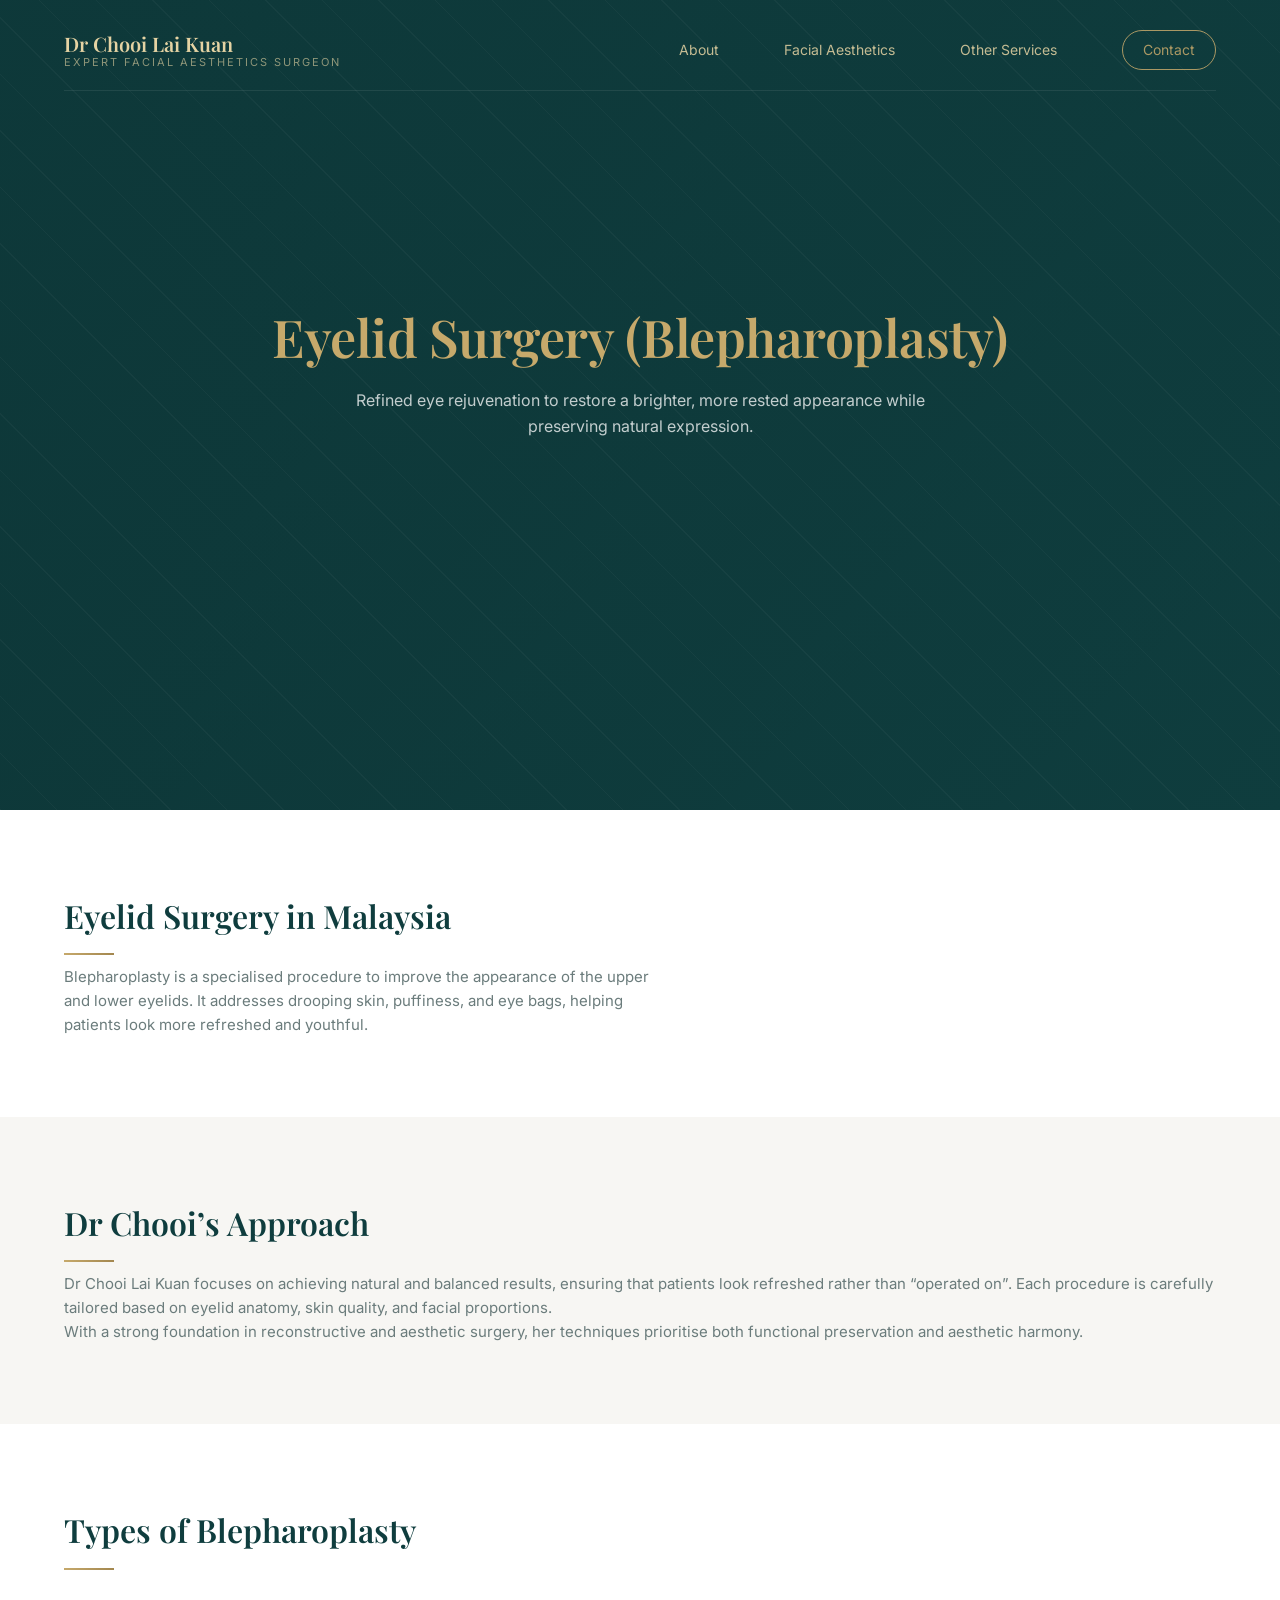
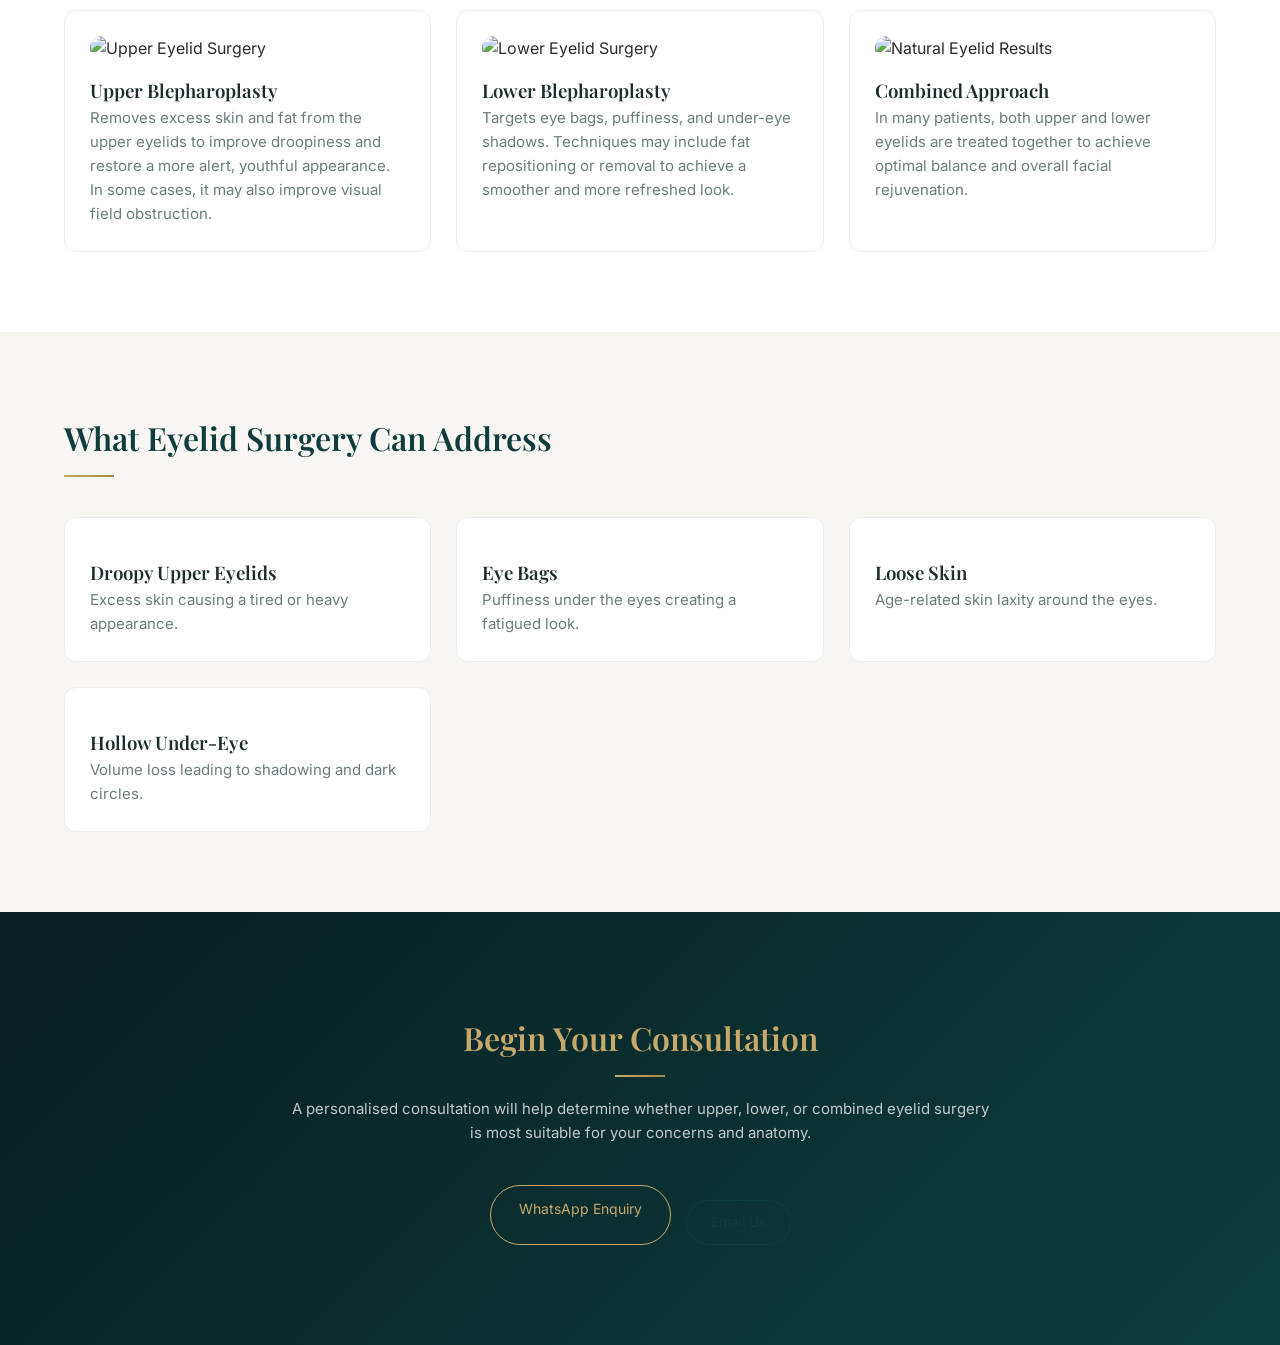
==== eyelid.html @ 4acb98ac "Create eyelid.html" ====
<!DOCTYPE html>
<html lang="en">
<head>
  <meta charset="UTF-8">
  <meta name="viewport" content="width=device-width, initial-scale=1.0">

  <!-- SEO TITLE -->
  <title>Eyelid Surgery (Blepharoplasty) in Malaysia | Dr Chooi Lai Kuan</title>

  <!-- SEO META DESCRIPTION -->
  <meta name="description" content="Upper and lower eyelid surgery (blepharoplasty) by Dr Chooi Lai Kuan. Natural eye rejuvenation to treat droopy eyelids, eye bags, and tired appearance.">

  <!-- GOOGLE FONTS -->
  <link href="https://fonts.googleapis.com/css2?family=Playfair+Display:wght@600;700&family=Inter:wght@300;400;500;600&display=swap" rel="stylesheet">

  <!-- CSS -->
  <link rel="stylesheet" href="style.css">
</head>

<body>

<!-- NAVBAR -->
<header class="navbar">
  <div class="container nav-inner">

    <div class="logo">
      <span class="brand-name">Dr Chooi Lai Kuan</span>
      <span class="brand-title">Expert Facial Aesthetics Surgeon</span>
    </div>

    <nav class="nav-links">
      <a href="index.html#about">About</a>
      <a href="index.html#facial">Facial Aesthetics</a>
      <a href="index.html#services">Other Services</a>
      <a href="index.html#contact" class="nav-btn">Contact</a>
    </nav>

  </div>
</header>

<!-- HERO -->
<section class="hero">
  <div class="container hero-content">
    <h1>Eyelid Surgery (Blepharoplasty)</h1>
    <p>
      Refined eye rejuvenation to restore a brighter, more rested appearance 
      while preserving natural expression.
    </p>
  </div>
</section>

<!-- INTRO -->
<section class="section section-light">
  <div class="container">

    <h2>Eyelid Surgery in Malaysia</h2>
    <p class="section-subtitle">
      Blepharoplasty is a specialised procedure to improve the appearance of the upper and lower eyelids. 
      It addresses drooping skin, puffiness, and eye bags, helping patients look more refreshed and youthful.
    </p>

  </div>
</section>

<!-- APPROACH -->
<section class="section section-soft">
  <div class="container">

    <h2>Dr Chooi’s Approach</h2>

    <p>
      Dr Chooi Lai Kuan focuses on achieving natural and balanced results, ensuring that 
      patients look refreshed rather than “operated on”. Each procedure is carefully tailored 
      based on eyelid anatomy, skin quality, and facial proportions.
    </p>

    <p>
      With a strong foundation in reconstructive and aesthetic surgery, her techniques prioritise 
      both functional preservation and aesthetic harmony.
    </p>

  </div>
</section>

<!-- TYPES -->
<section class="section section-light">
  <div class="container">

    <h2>Types of Blepharoplasty</h2>

    <div class="services">

      <!-- UPPER -->
      <div class="service-card">
        <img src="upper-eyelid.jpg" alt="Upper Eyelid Surgery">

        <h3>Upper Blepharoplasty</h3>
        <p>
          Removes excess skin and fat from the upper eyelids to improve droopiness 
          and restore a more alert, youthful appearance. In some cases, it may also 
          improve visual field obstruction.
        </p>
      </div>

      <!-- LOWER -->
      <div class="service-card">
        <img src="lower-eyelid.jpg" alt="Lower Eyelid Surgery">

        <h3>Lower Blepharoplasty</h3>
        <p>
          Targets eye bags, puffiness, and under-eye shadows. Techniques may include 
          fat repositioning or removal to achieve a smoother and more refreshed look.
        </p>
      </div>

      <!-- COMBINED -->
      <div class="service-card">
        <img src="eyelid-natural.jpg" alt="Natural Eyelid Results">

        <h3>Combined Approach</h3>
        <p>
          In many patients, both upper and lower eyelids are treated together to achieve 
          optimal balance and overall facial rejuvenation.
        </p>
      </div>

    </div>

  </div>
</section>

<!-- CONDITIONS -->
<section class="section section-soft">
  <div class="container">

    <h2>What Eyelid Surgery Can Address</h2>

    <div class="services">

      <div class="service-card">
        <h3>Droopy Upper Eyelids</h3>
        <p>Excess skin causing a tired or heavy appearance.</p>
      </div>

      <div class="service-card">
        <h3>Eye Bags</h3>
        <p>Puffiness under the eyes creating a fatigued look.</p>
      </div>

      <div class="service-card">
        <h3>Loose Skin</h3>
        <p>Age-related skin laxity around the eyes.</p>
      </div>

      <div class="service-card">
        <h3>Hollow Under-Eye</h3>
        <p>Volume loss leading to shadowing and dark circles.</p>
      </div>

    </div>

  </div>
</section>

<!-- CTA -->
<section class="cta-section">
  <div class="container cta-content">

    <h2>Begin Your Consultation</h2>

    <p>
      A personalised consultation will help determine whether upper, lower, 
      or combined eyelid surgery is most suitable for your concerns and anatomy.
    </p>

    <div class="cta-buttons">
      <a href="https://wa.me/60182432682?text=Hello%20Dr%20Chooi,%20I%20would%20like%20to%20enquire%20about%20eyelid%20surgery." class="btn">
        WhatsApp Enquiry
      </a>
      <a href="mailto:clinic@email.com" class="btn-outline">Email Us</a>
    </div>

  </div>
</section>

</body>
</html>
---- style.css ----
/* =========================
   GLOBAL RESET
========================= */
* {
  margin: 0;
  padding: 0;
  box-sizing: border-box;
}

body {
  font-family: 'Inter', sans-serif;
  color: #2b2b2b;
  background-color: #faf9f7;
  line-height: 1.6;
}

/* =========================
   COLOR SYSTEM
========================= */
:root {
  --primary: #0f3d3e;   /* dark teal */
  --accent: #c6a96b;    /* soft gold */
  --accent-dark: #a3874f;
  --secondary: #f7f6f3; /* warm light background */
  --text-dark: #1c2b2b;
  --text-light: #6b7c7c;
  --white: #ffffff;
}

/* =========================
   TYPOGRAPHY
========================= */
h1, h2, h3 {
  font-family: 'Playfair Display', serif;
  font-weight: 600;
  color: var(--text-dark);
}

h1 {
  font-size: 42px;
  letter-spacing: -0.5px;
}

h2 {
  font-family: 'Playfair Display', serif;
  font-size: 32px;
  font-weight: 600;
  color: var(--primary);
  margin-bottom: 10px;
  position: relative;
}

h2::after {
  content: "";
  width: 50px;
  height: 2px;
  background: linear-gradient(90deg, #c6a96b, #a3874f);
  display: block;
  margin-top: 12px;
}

p {
  font-size: 15px;
  color: var(--text-light);
}

/* =========================
   CONTAINER
========================= */
.container {
  width: 90%;
  max-width: 1200px;
  margin: auto;
}

/* =========================
   LOGO BRANDING
========================= */
.logo {
  display: flex;
  flex-direction: column;
  line-height: 1.2;
}

.brand-name {
  font-family: 'Playfair Display', serif;
  font-size: 20px;
  font-weight: 600;
}

.brand-title {
  font-size: 11px;
  letter-spacing: 2px;
  color: var(--text-light);
  text-transform: uppercase;
}



/* =========================
   NAVBAR (CLEAN VERSION)
========================= */
.navbar {
  position: absolute;
  top: 0;
  width: 100%;
  z-index: 10;
  padding: 10px 0;
}
/* NAV INNER */
.nav-inner {
  display: flex;
  align-items: center;
  justify-content: space-between;
  padding: 20px 0;
  border-bottom: 1px solid rgba(255,255,255,0.08);
}

/* LOGO */
.brand-name {
  color: #e5d3a3;
}

.brand-title {
  color: rgba(229,211,163,0.6);
}

/* PUSH NAV TO RIGHT */
.nav-links {
  margin-left: auto;
  display: flex;
  align-items: center;
  gap: 30px;
}
/* SPACING */
.nav-links a {
  margin-left: 35px;
  text-decoration: none;
  font-size: 14px;
  color: #e5d3a3;
  position: relative;
  transition: 0.3s;
     opacity: 0.85;
}

.nav-btn {
  padding: 8px 20px;
  border: 1px solid #c6a96b;
  border-radius: 25px;
  color: #c6a96b !important;
}


.nav-btn:hover {
  background: #c6a96b;
  color: #0f3d3e !important;
}

/* HOVER LINE */
.nav-links a::after {
  content: "";
  position: absolute;
  width: 0;
  height: 1px;
  background: #c6a96b;
  bottom: -5px;
  left: 0;
  transition: 0.3s;
}

.nav-links a:hover::after {
  width: 100%;
}
   .nav-links a:hover {
  color: #c6a96b;
  opacity: 1;
}

/* =========================
   HERO SECTION
========================= */

.hero {
  position: relative;
  height: 90vh;
  background: linear-gradient(
    135deg,
    #071f20,
    #0f3d3e
  );
  display: flex;
  align-items: center;
  justify-content: center; /* ADD THIS */
  text-align: center;      /* ADD THIS */
}

.hero::before {
  content: "";
  position: absolute;
  width: 100%;
  height: 100%;
  background: linear-gradient(
    rgba(15, 61, 62, 0.85),
    rgba(15, 61, 62, 0.75)
  );
  top: 0;
  left: 0;
  z-index: 1;
}

.hero::after {
  content: "";
  position: absolute;
  width: 100%;
  height: 100%;
  background: repeating-linear-gradient(
    45deg,
    rgba(255,255,255,0.03),
    rgba(255,255,255,0.03) 1px,
    transparent 1px,
    transparent 40px
  );
  top: 0;
  left: 0;
  z-index: 2;
}

.hero-content {
  position: relative;
  z-index: 3;
  max-width: 800px;
  margin: 0 auto;
  transform: translateY(-20px);
}

.hero h1 {
  color: #c6a96b;
  font-size: 52px;
  line-height: 1.2;
  margin-bottom: 20px;
}

.hero p {
  color: rgba(255,255,255,0.75);
  font-size: 16px;
  max-width: 600px;
  margin: 0 auto 25px;
}

@keyframes fadeUp {
  from {
    opacity: 0;
    transform: translateY(20px);
  }
  to {
    opacity: 1;
    transform: translateY(0);
  }
}

/* =========================
   BUTTONS
========================= */
.btn {
  display: inline-block;
  padding: 12px 28px;
  border: 1px solid #c6a96b;
  color: #c6a96b;
  text-decoration: none;
  border-radius: 30px;
  font-size: 14px;
  transition: 0.3s ease;
  margin-top: 10px;
}
.btn:hover {
  background: #c6a96b;
  color: #0f3d3e;
}
.btn-outline {
  display: inline-block;
  margin-top: 25px;
  padding: 10px 24px;
  border: 1px solid var(--primary);
  color: var(--primary);
  text-decoration: none;
  border-radius: 25px;
  font-size: 14px;
  transition: 0.3s;
}

.btn-outline:hover {
  background: var(--primary);
  color: white;
}

/* =========================
   SECTION
========================= */
.section {
  padding: 80px 0;
}

.section-light {
  background: var(--white);
}

.section-soft {
  background: var(--secondary);
}

.section-subtitle {
  max-width: 600px;
  margin-top: 10px;
  color: var(--text-light);
}

.doctor-section {
  display: grid;
  grid-template-columns: 1fr 1fr;
  gap: 50px;
  align-items: center;
}

/* IMAGE */
.doctor-image img {
  width: 100%;
  border-radius: 12px;
}

/* TEXT */
.doctor-content h2 {
  margin-bottom: 20px;
}

.doctor-intro {
  font-weight: 500;
  color: var(--text-dark);
  margin-bottom: 15px;
}

/* =========================
   SERVICES
========================= */
.services {
  display: grid;
  grid-template-columns: repeat(3, 1fr);
  gap: 25px;
  margin-top: 40px;
}

.service-card {
  background: white;
  padding: 25px;
  border-radius: 12px;
  transition: all 0.3s ease;
  border: 1px solid #eee;
  cursor: pointer;
  overflow: hidden;
  text-align: left;
}

.service-card h3 {
  margin-top: 15px;
}

.service-card:hover {
  transform: translateY(-5px);
     box-shadow: 0 10px 30px rgba(0,0,0,0.05);
}

.service-card img {
  width: 100%;
  height: 200px;
  object-fit: cover;
  border-radius: 12px;
}

.img-eyelid {
  object-position: center 35%;
  height: 180px;
}

.img-fat {
  object-position: center;
}

#services {
  text-align: center;
  padding: 100px 0;
}

#services .section-subtitle {
  max-width: 700px;
  margin: 15px auto;
}

.service-btn {
  display: inline-block;
  margin-top: 15px;
  font-size: 13px;
  letter-spacing: 0.5px;
  color: #c6a96b;
  text-decoration: none;
  border-bottom: 1px solid #c6a96b;
  padding-bottom: 3px;
  transition: 0.3s;
}

.service-btn:hover {
  opacity: 0.7;
}

#services .btn-outline {
  display: inline-block;
  margin-top: 25px;
}
#services .container {
  text-align: center;
}

#services h2::after {
  margin-left: auto;
  margin-right: auto;
}

#services p {
  max-width: 700px;
  margin-left: auto;
  margin-right: auto;
}

.service-link {
  text-decoration: none;
  color: inherit;
  display: block;
}

/* HOVER EFFECT (premium feel) */
.service-link:hover .service-card {
  transform: translateY(-6px);
  box-shadow: 0 15px 35px rgba(0,0,0,0.08);
}

/* =========================
   IMAGE CARD (Before/After)
========================= */
.image-card img {
  width: 100%;
  border-radius: 12px;
}

/* =========================
   TESTIMONIALS
========================= */
.testimonial {
  background: white;
  padding: 25px;
  border-radius: 12px;
  font-style: italic;
}

.cta-section {
  background: linear-gradient(135deg, #071f20, #0f3d3e);
  padding: 100px 0;
  text-align: center;
  color: white;
}

.cta-content {
  max-width: 700px;
  margin: auto;
}

.cta-section h2 {
  color: #c6a96b;
}

.cta-section h2::after {
  margin-left: auto;
  margin-right: auto;
}

.cta-section p {
  color: rgba(255,255,255,0.75);
  margin: 20px 0 30px;
}

/* BUTTON GROUP */
.cta-buttons {
  display: flex;
  justify-content: center;
  gap: 15px;
  flex-wrap: wrap;
}

@media (max-width: 768px) {

  /* HERO TEXT */
  .hero h1 {
    font-size: 32px;
  }

  .hero p {
    font-size: 14px;
  }

  /* NAVBAR */
  .nav-inner {
    flex-direction: column;
    gap: 10px;
  }

  .nav-links {
    flex-wrap: wrap;
    justify-content: center;
    gap: 15px;
  }

  .nav-links a {
    margin-left: 0;
  }

  /* SERVICES → STACK */
  .services {
    grid-template-columns: 1fr;
  }

  /* ABOUT SECTION → STACK */
  .doctor-section {
    grid-template-columns: 1fr;
    gap: 30px;
  }

  /* IMAGE SIZE */
  .service-card img {
    height: 180px;
  }

  /* SECTION SPACING */
  .section {
    padding: 60px 0;
  }

}

@media (max-width: 480px) {

  .hero h1 {
    font-size: 26px;
  }

  .hero-content {
    padding: 0 10px;
  }

  h2 {
    font-size: 24px;
  }

  .btn, .btn-outline {
    font-size: 13px;
    padding: 10px 20px;
  }

}

/* =========================
   FOOTER
========================= */
.footer {
  padding: 40px 0;
  text-align: center;
  font-size: 13px;
  background: #f4f2ef;
}
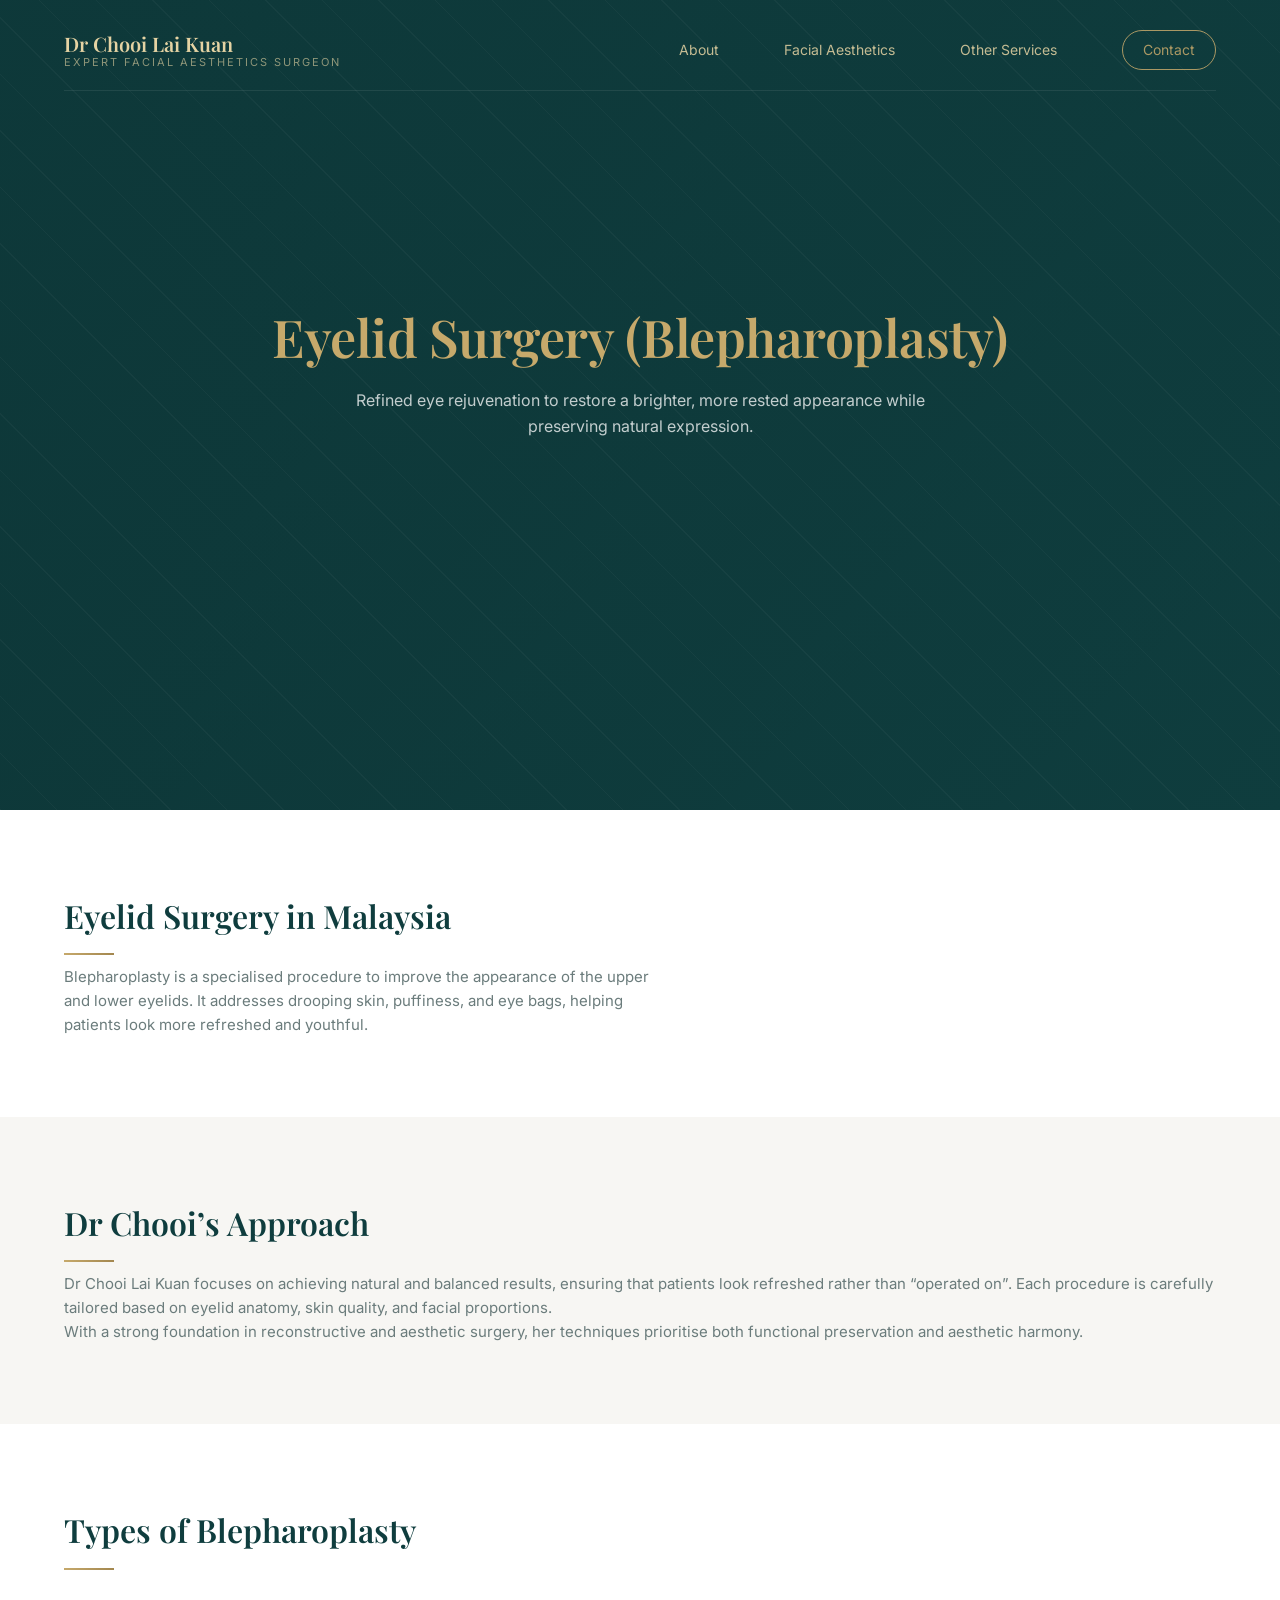
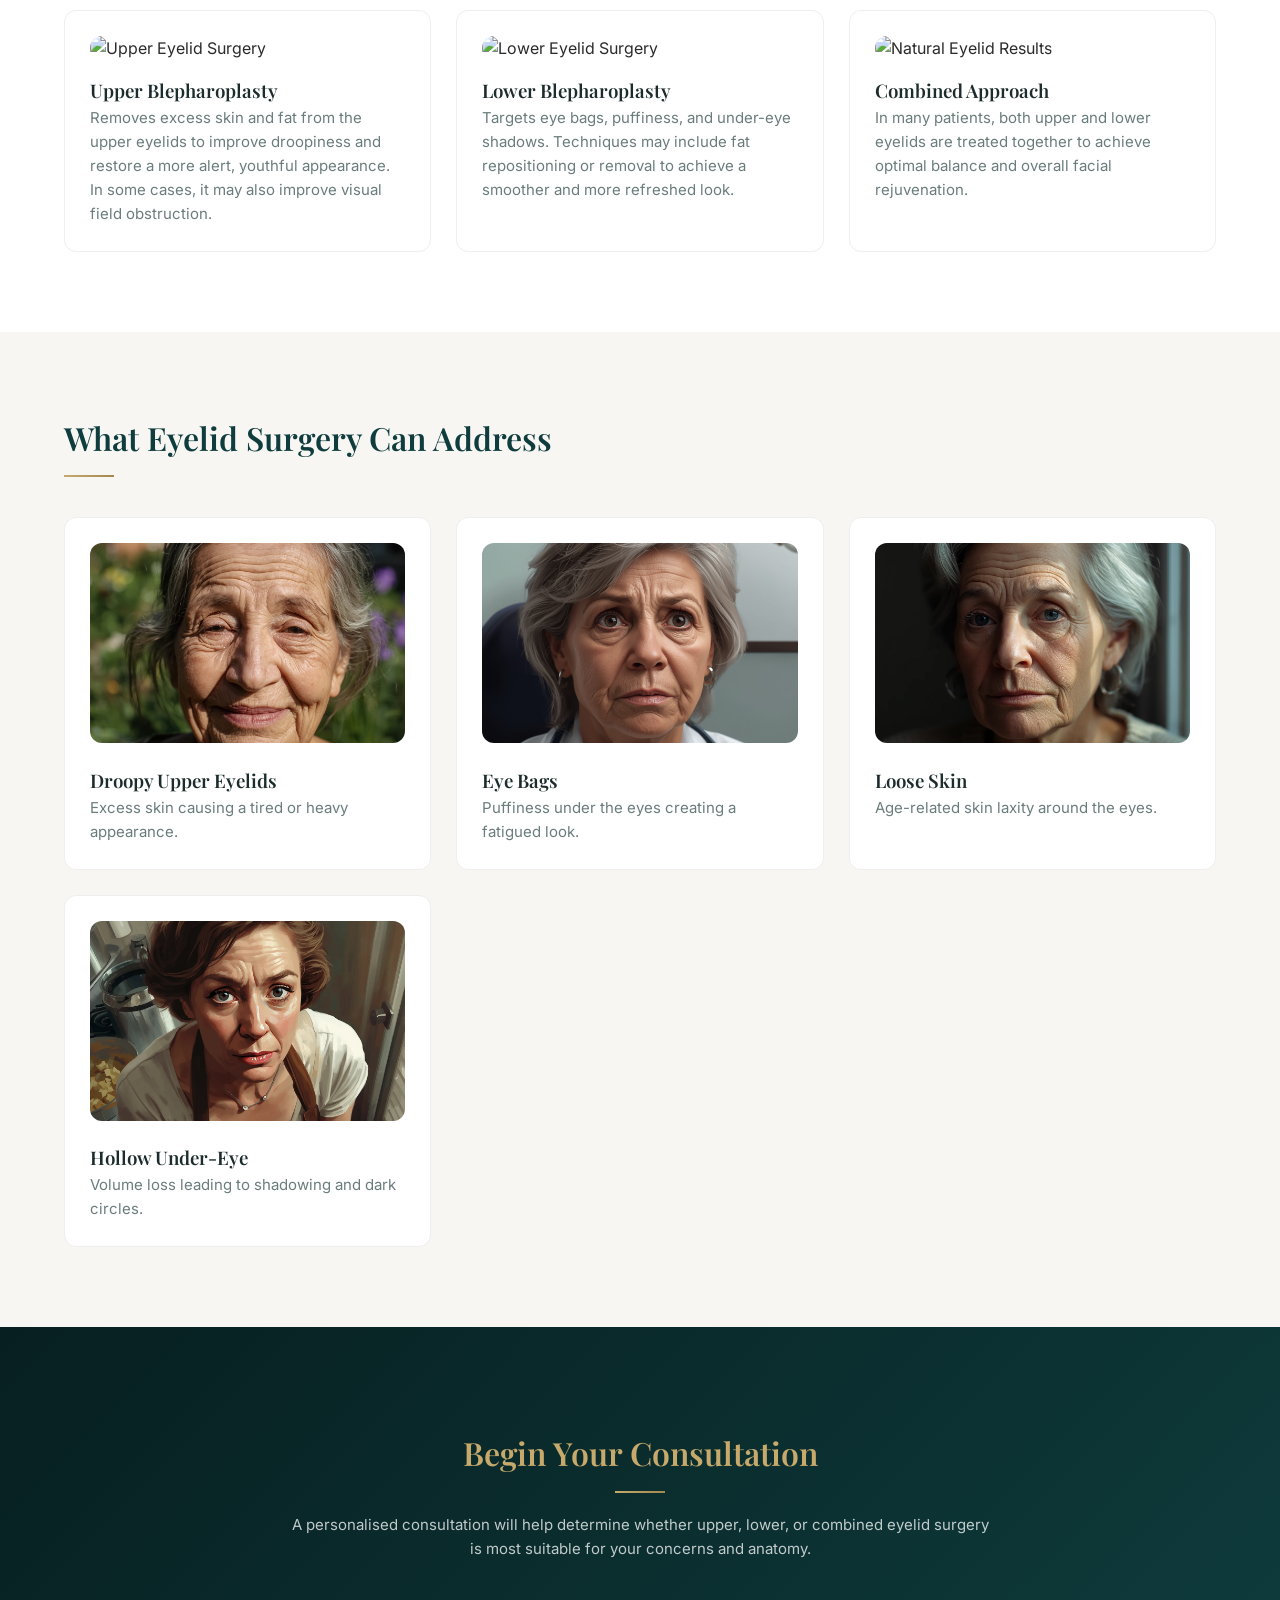
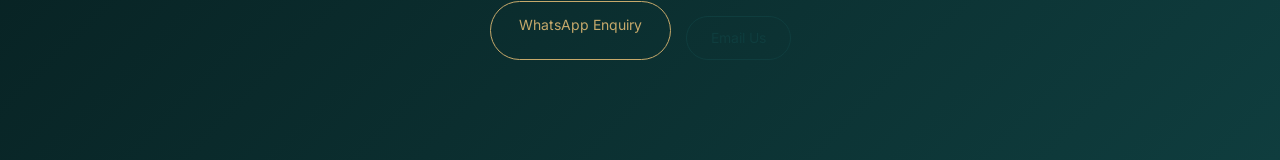
==== commit a7099053: "Update eyelid.html" ====
--- a/eyelid.html
+++ b/eyelid.html
@@ -138,21 +138,25 @@
     <div class="services">
 
       <div class="service-card">
+          <img src="AZ1xCWfxa4hqV-D4bDQRyA-AZ1xCWfxnLPheUhnMnPfog.webp" alt="Droopy Eyelid">
         <h3>Droopy Upper Eyelids</h3>
         <p>Excess skin causing a tired or heavy appearance.</p>
       </div>
 
       <div class="service-card">
+      <img src="AZ1xFWWSp-iKYBvPnaPo0w-AZ1xFWWS557s3GBsCS7CEg 2.webp" alt="Eye Bags">
         <h3>Eye Bags</h3>
         <p>Puffiness under the eyes creating a fatigued look.</p>
       </div>
 
       <div class="service-card">
+      <img src="AZ1xE4YGHZqJHm6U-9ZIDg-AZ1xE4YGurlz-PlqyJOj1A.webp" alt="Loose Skin">
         <h3>Loose Skin</h3>
         <p>Age-related skin laxity around the eyes.</p>
       </div>
 
       <div class="service-card">
+              <img src="AZ1xEHddI01NtdPalXqMEw-AZ1xEHddx0g0DCCXr_Lf5A.webp" alt="Hollow Under-Eye">
         <h3>Hollow Under-Eye</h3>
         <p>Volume loss leading to shadowing and dark circles.</p>
       </div>
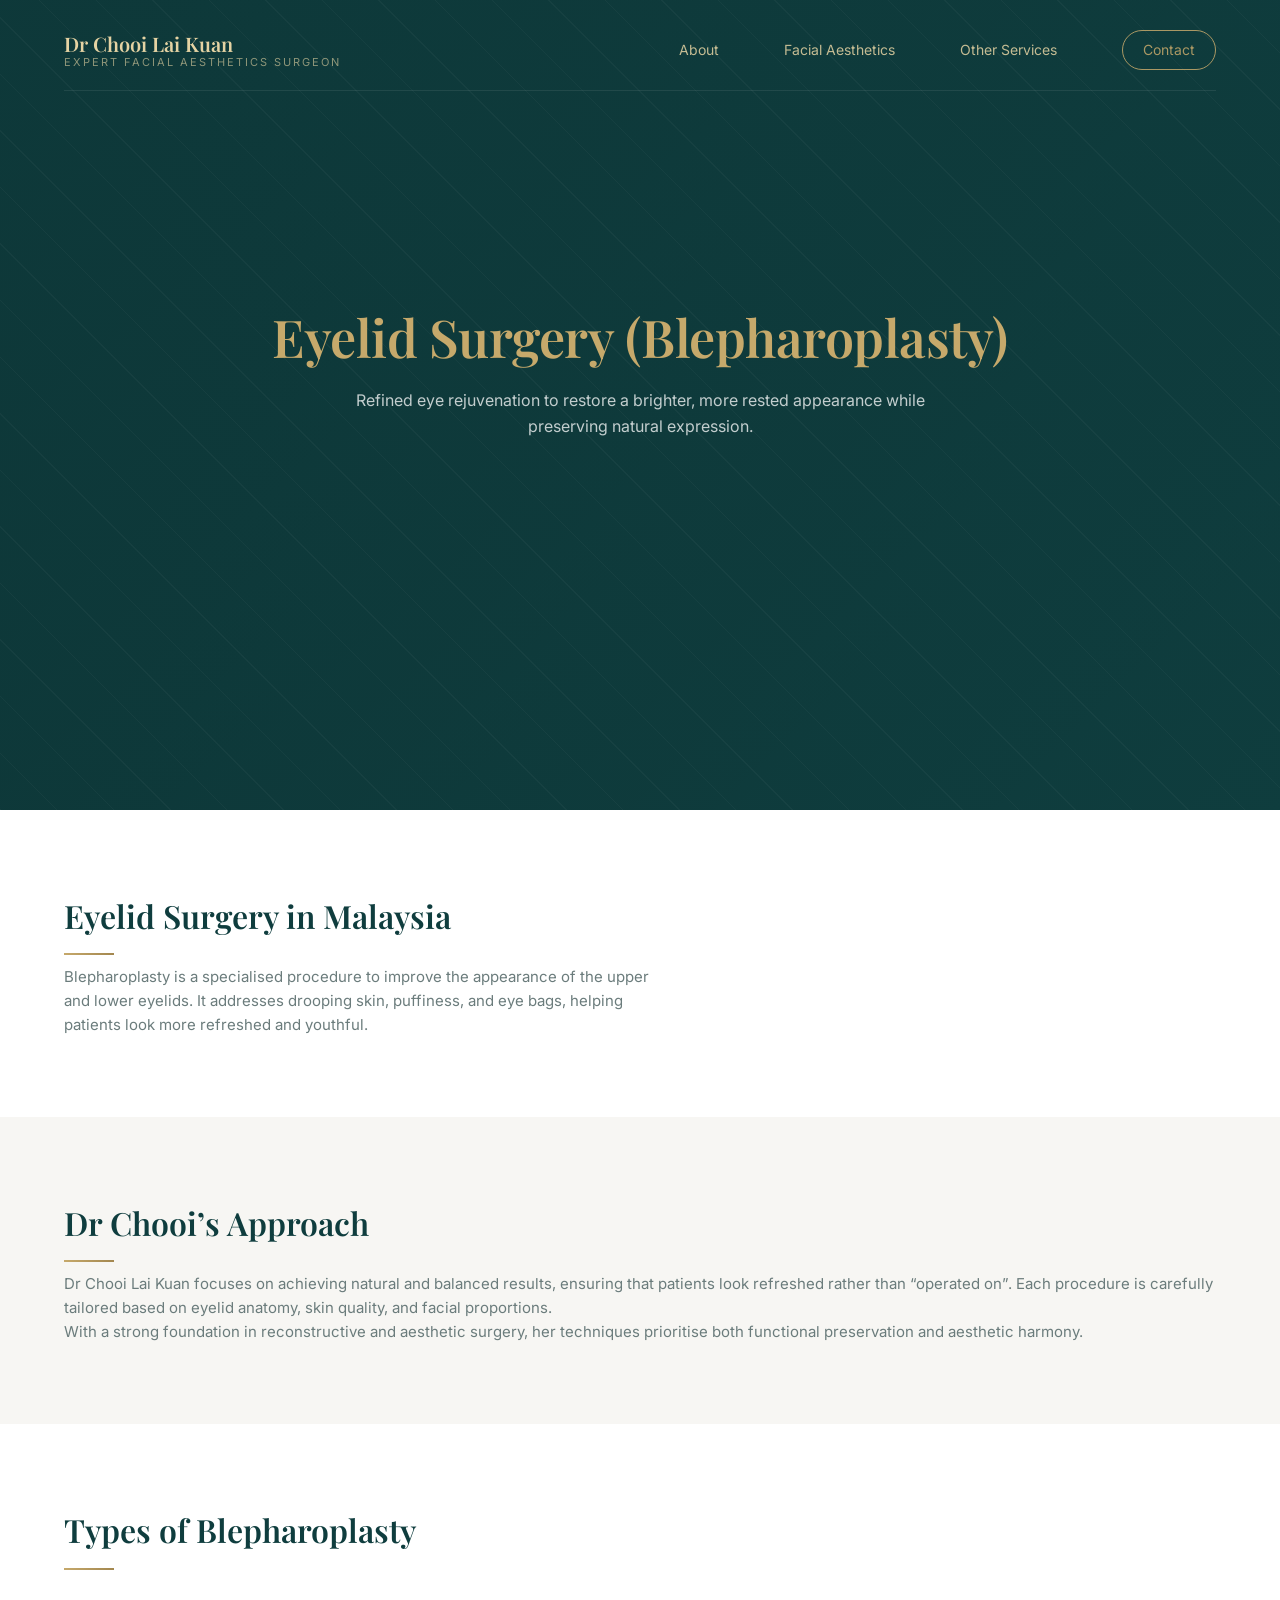
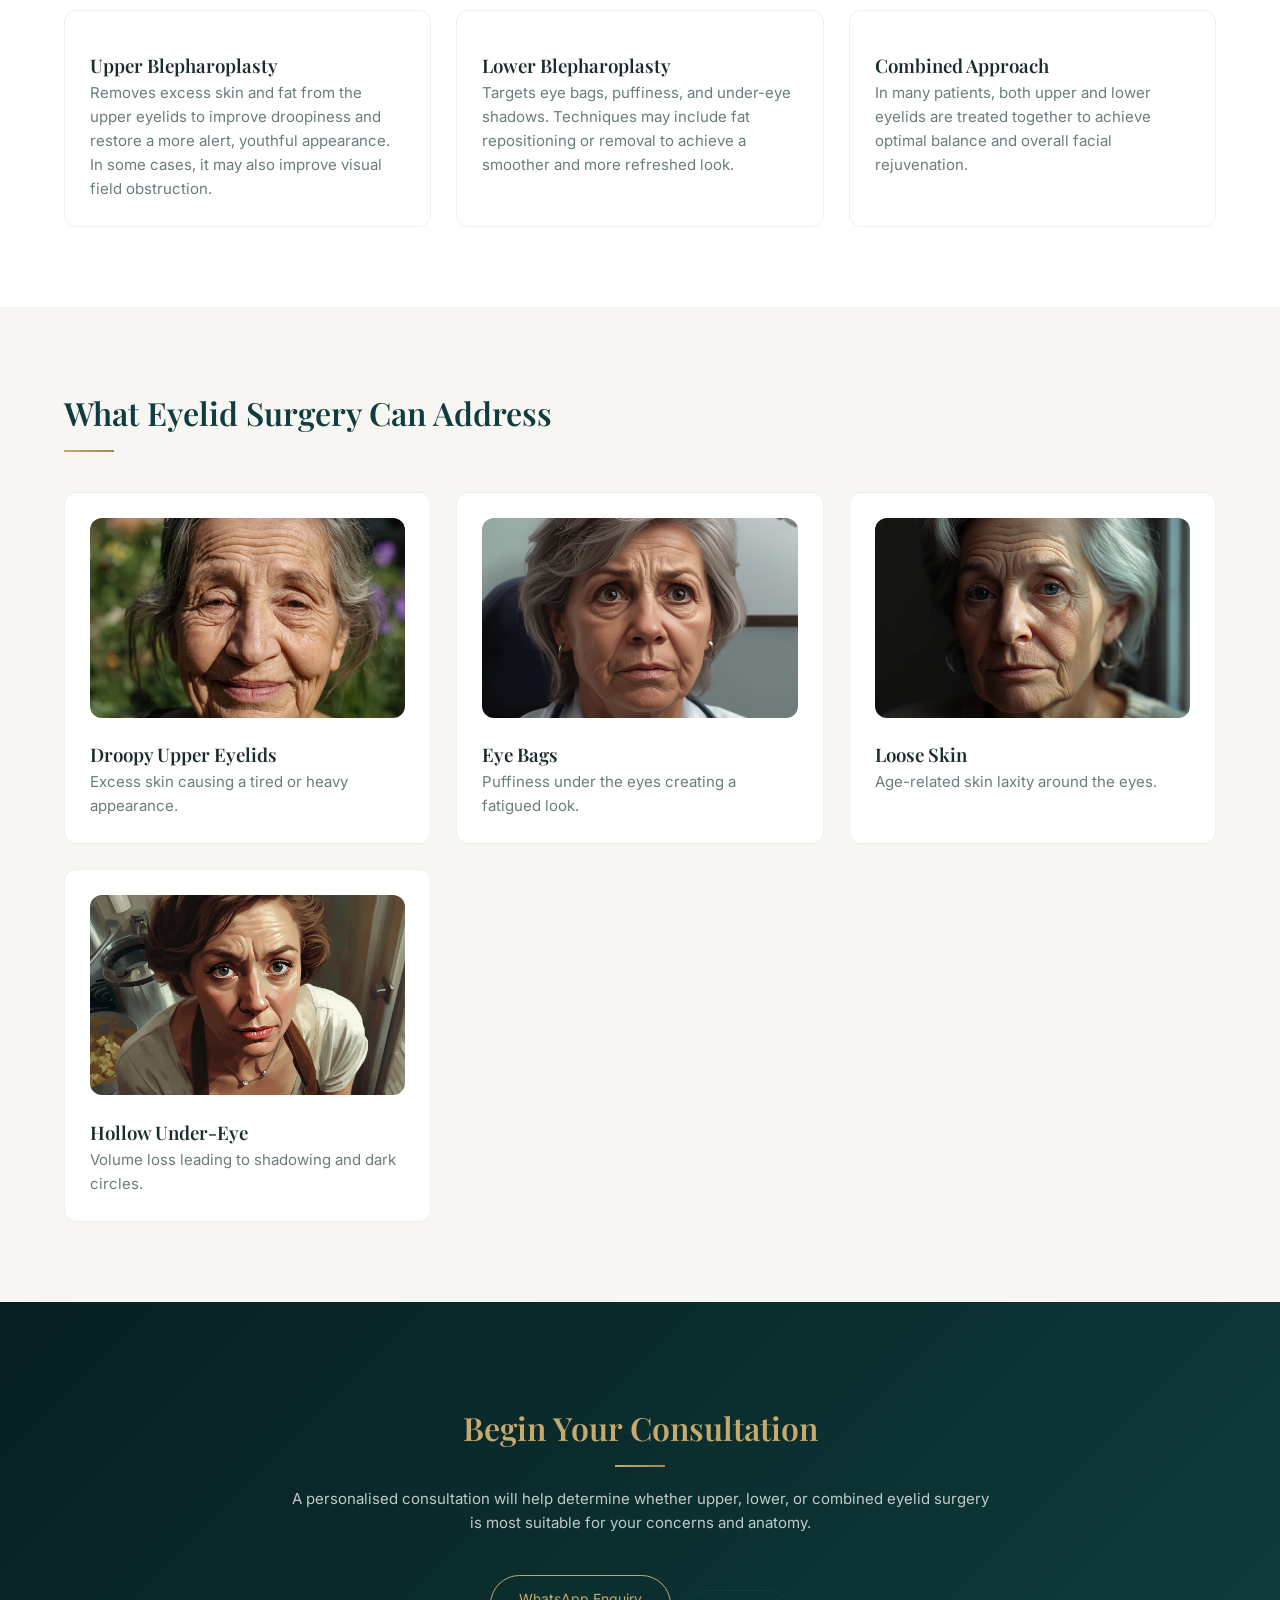
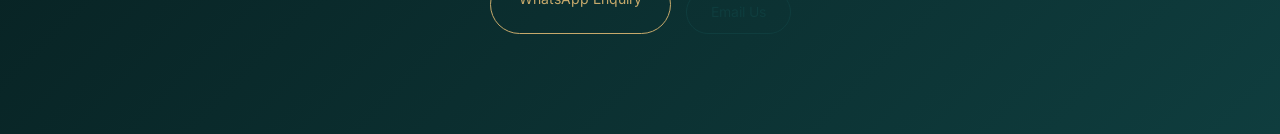
==== commit 88b65a2b: "Update eyelid.html" ====
--- a/eyelid.html
+++ b/eyelid.html
@@ -92,7 +92,6 @@
 
       <!-- UPPER -->
       <div class="service-card">
-        <img src="upper-eyelid.jpg" alt="Upper Eyelid Surgery">
 
         <h3>Upper Blepharoplasty</h3>
         <p>
@@ -104,7 +103,6 @@
 
       <!-- LOWER -->
       <div class="service-card">
-        <img src="lower-eyelid.jpg" alt="Lower Eyelid Surgery">
 
         <h3>Lower Blepharoplasty</h3>
         <p>
@@ -115,7 +113,6 @@
 
       <!-- COMBINED -->
       <div class="service-card">
-        <img src="eyelid-natural.jpg" alt="Natural Eyelid Results">
 
         <h3>Combined Approach</h3>
         <p>
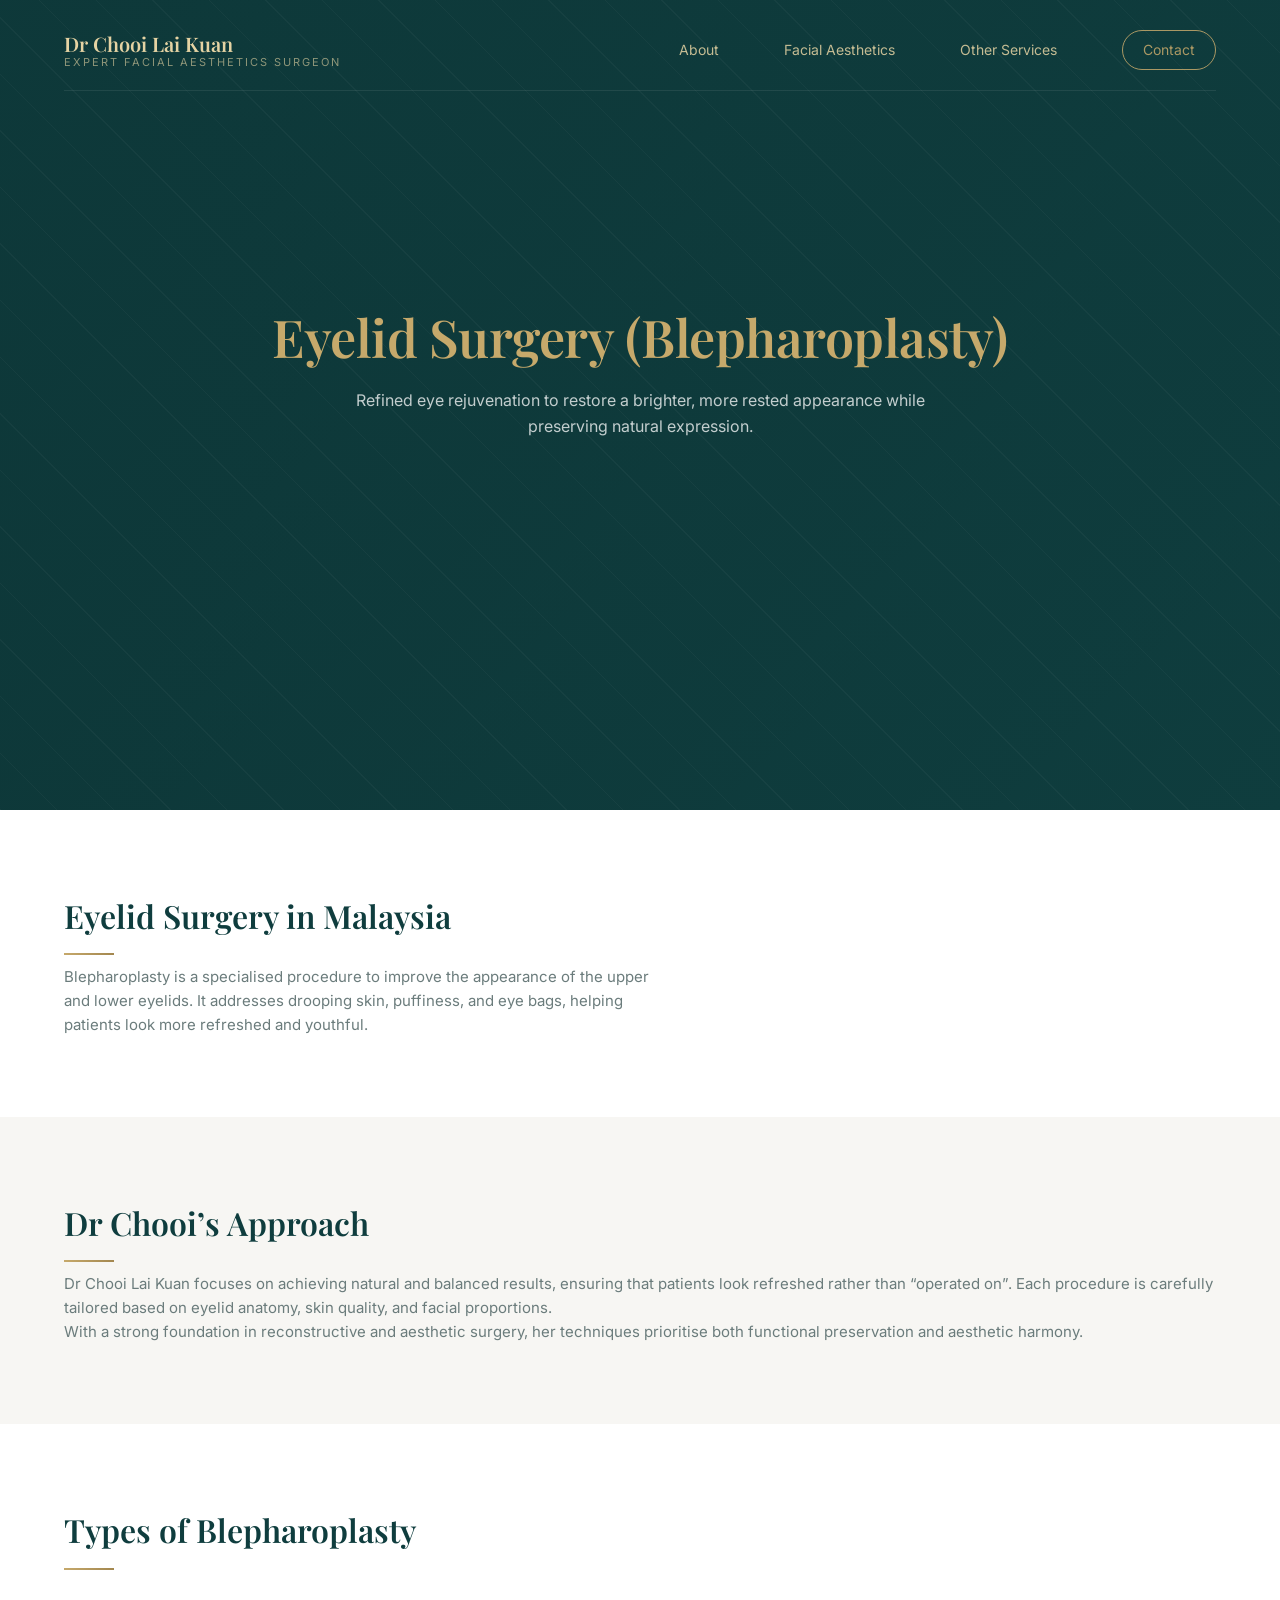
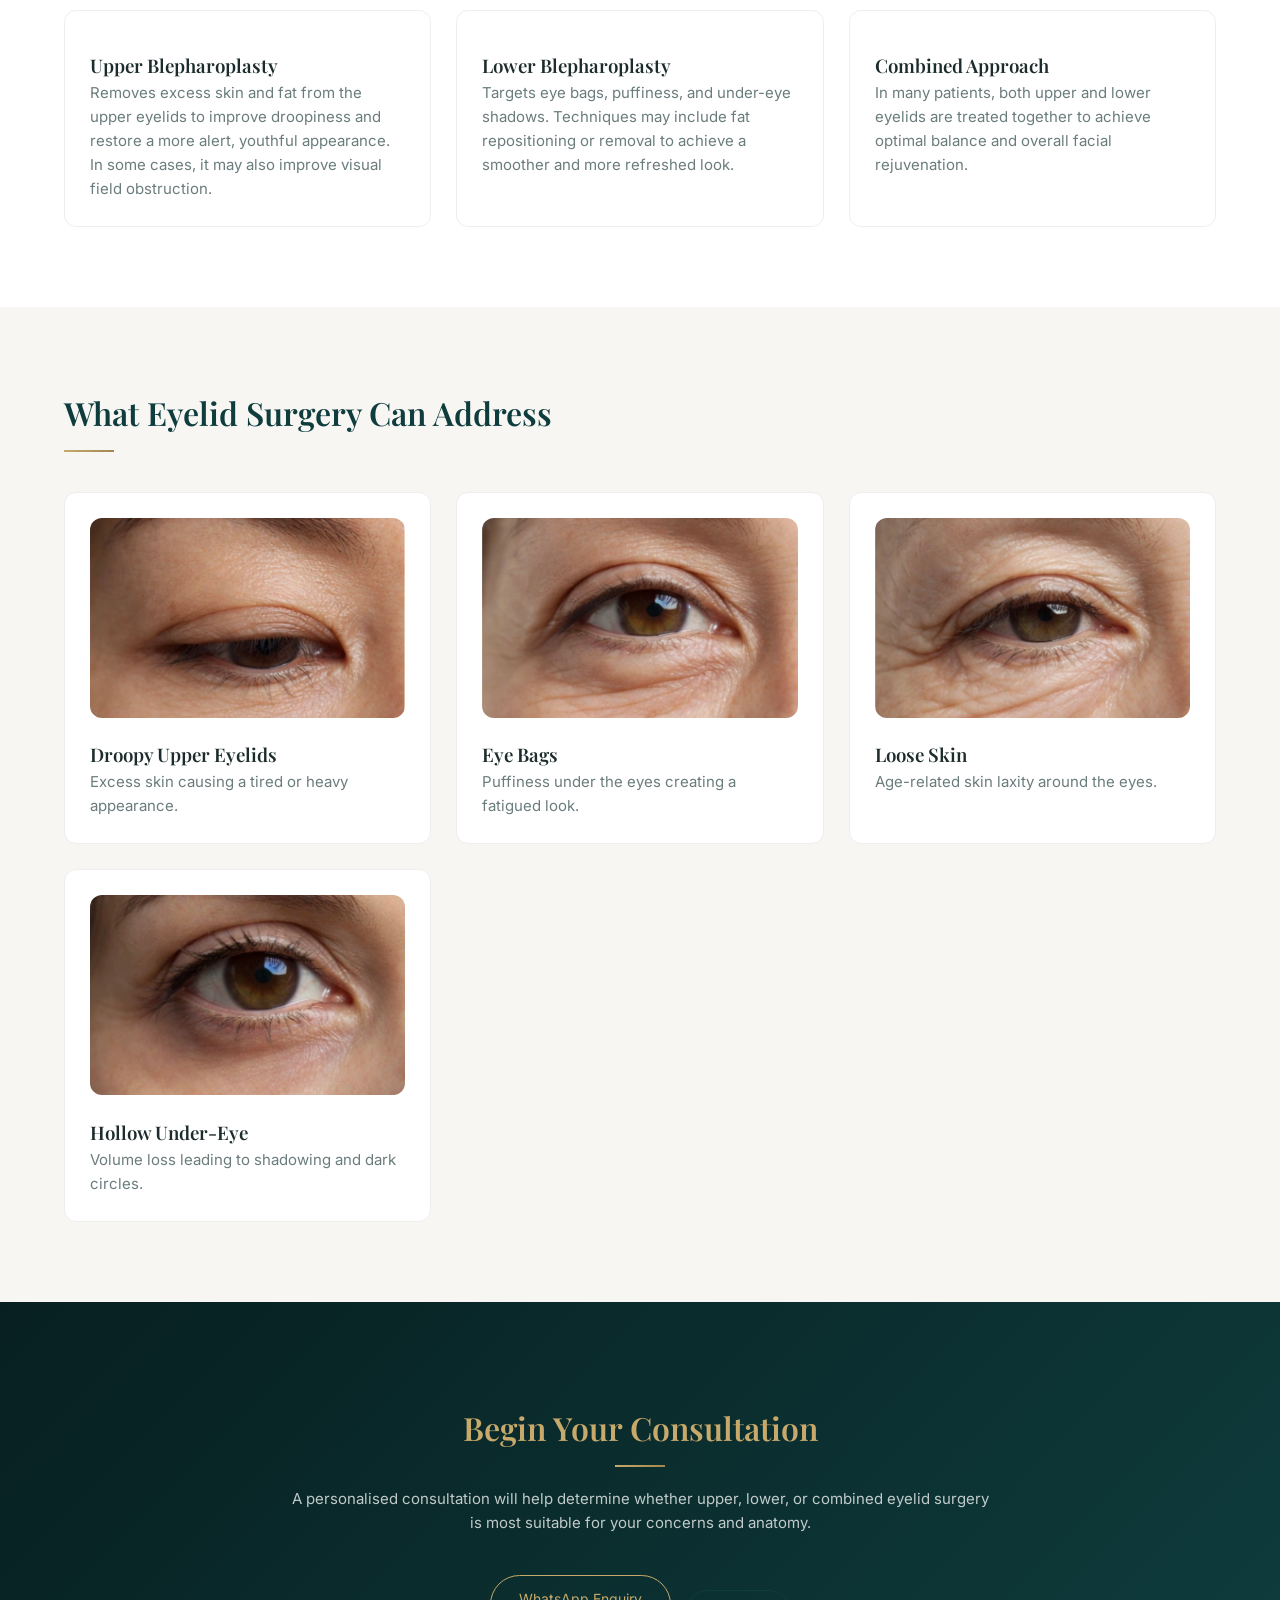
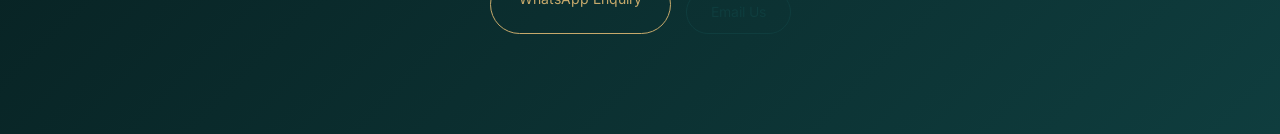
==== commit 8031d38e: "Update eyelid.html" ====
--- a/eyelid.html
+++ b/eyelid.html
@@ -135,25 +135,25 @@
     <div class="services">
 
       <div class="service-card">
-          <img src="AZ1xCWfxa4hqV-D4bDQRyA-AZ1xCWfxnLPheUhnMnPfog.webp" alt="Droopy Eyelid">
+          <img src="IMG_3584.webp" alt="Droopy Eyelid">
         <h3>Droopy Upper Eyelids</h3>
         <p>Excess skin causing a tired or heavy appearance.</p>
       </div>
 
       <div class="service-card">
-      <img src="AZ1xFWWSp-iKYBvPnaPo0w-AZ1xFWWS557s3GBsCS7CEg 2.webp" alt="Eye Bags">
+      <img src="IMG_3585.webp" alt="Eye Bags">
         <h3>Eye Bags</h3>
         <p>Puffiness under the eyes creating a fatigued look.</p>
       </div>
 
       <div class="service-card">
-      <img src="AZ1xE4YGHZqJHm6U-9ZIDg-AZ1xE4YGurlz-PlqyJOj1A.webp" alt="Loose Skin">
+      <img src="IMG_3586.webp" alt="Loose Skin">
         <h3>Loose Skin</h3>
         <p>Age-related skin laxity around the eyes.</p>
       </div>
 
       <div class="service-card">
-              <img src="AZ1xEHddI01NtdPalXqMEw-AZ1xEHddx0g0DCCXr_Lf5A.webp" alt="Hollow Under-Eye">
+              <img src="IMG_3587.webp" alt="Hollow Under-Eye">
         <h3>Hollow Under-Eye</h3>
         <p>Volume loss leading to shadowing and dark circles.</p>
       </div>
--- a/style.css
+++ b/style.css
@@ -440,7 +440,32 @@
   transform: translateY(-6px);
   box-shadow: 0 15px 35px rgba(0,0,0,0.08);
 }
-
+.fat-image {
+  text-align: center;
+  margin: 40px 0 50px;
+}
+
+.fat-image img {
+  width: 100%;
+  max-width: 700px; /* match grid width */
+  border-radius: 16px;
+  box-shadow: 0 15px 40px rgba(0,0,0,0.06);
+}
+
+.fat-grid {
+  display: grid;
+  grid-template-columns: repeat(2, 1fr);
+  gap: 20px;
+  max-width: 700px;
+  margin: 0 auto;
+}
+
+.fat-item {
+  background: white;
+  padding: 20px; /* slightly tighter */
+  border-radius: 12px;
+  border: 1px solid #eee;
+}
 /* =========================
    IMAGE CARD (Before/After)
 ========================= */
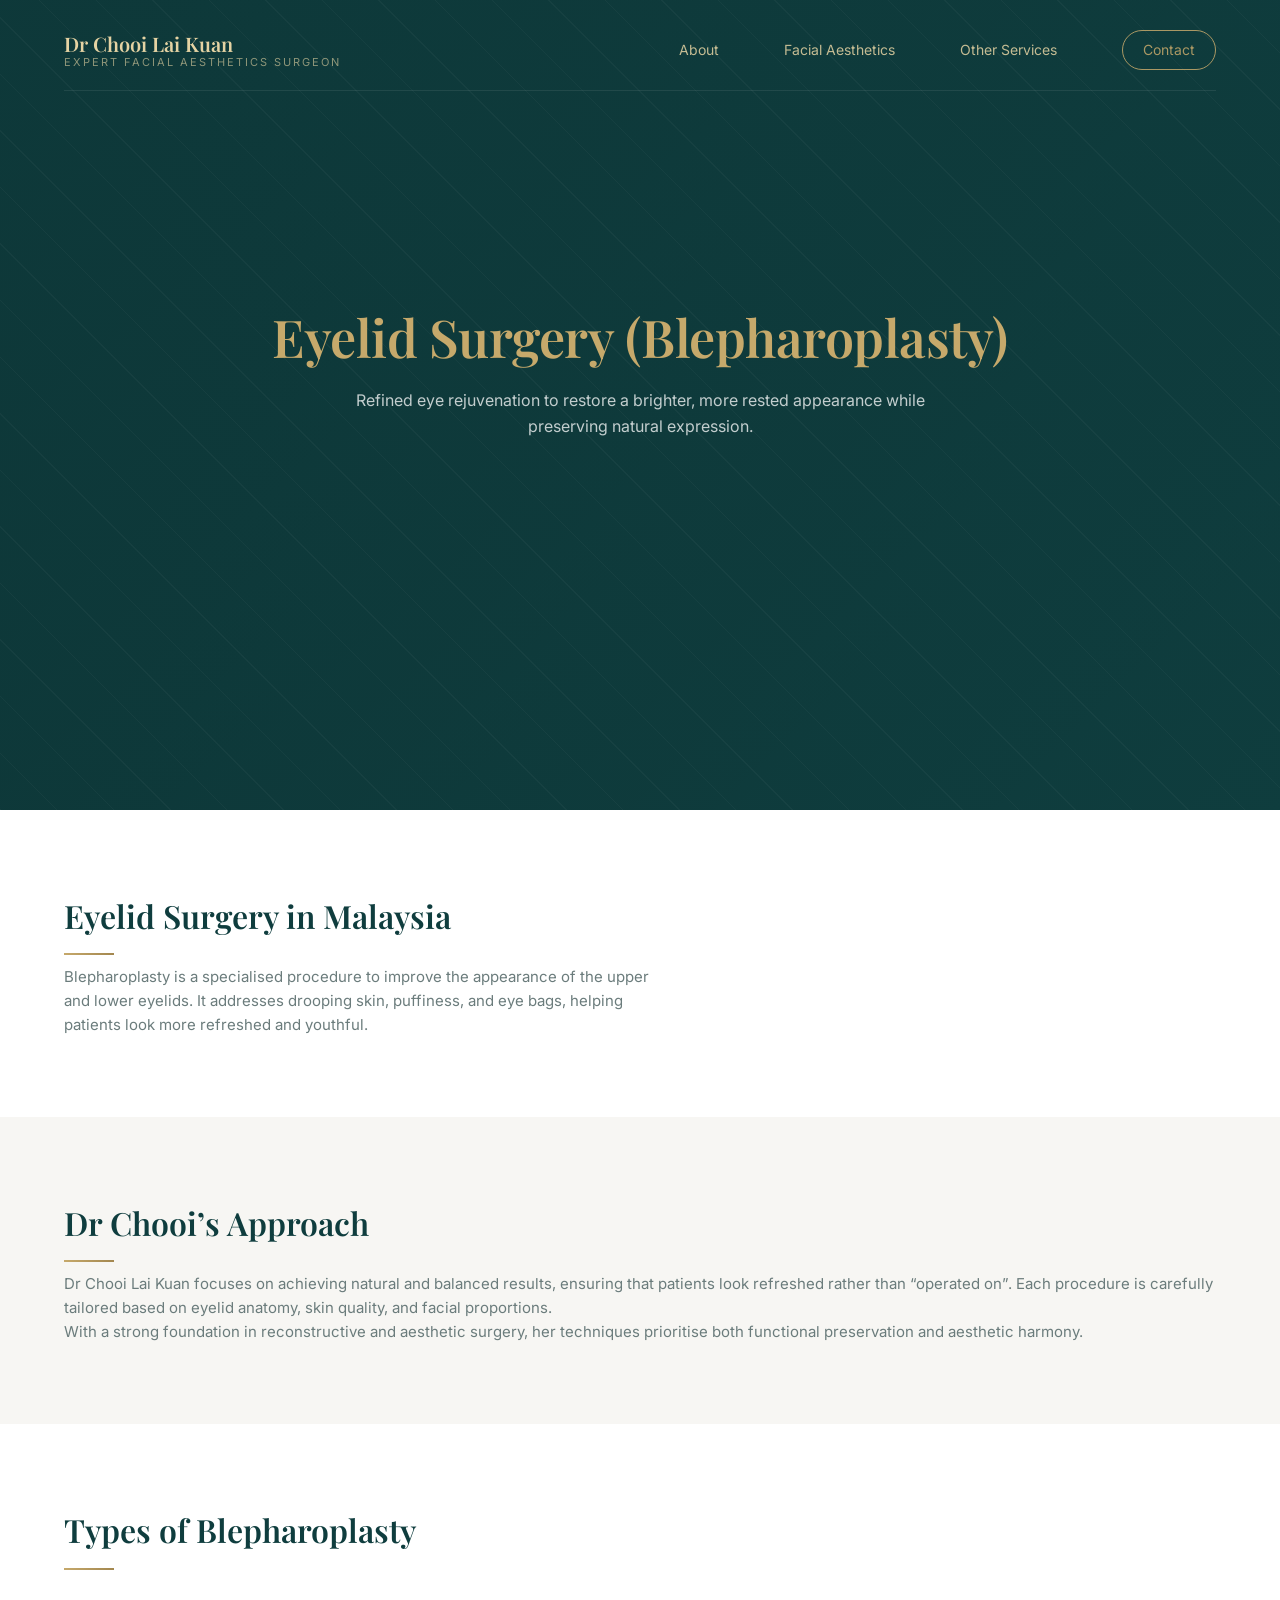
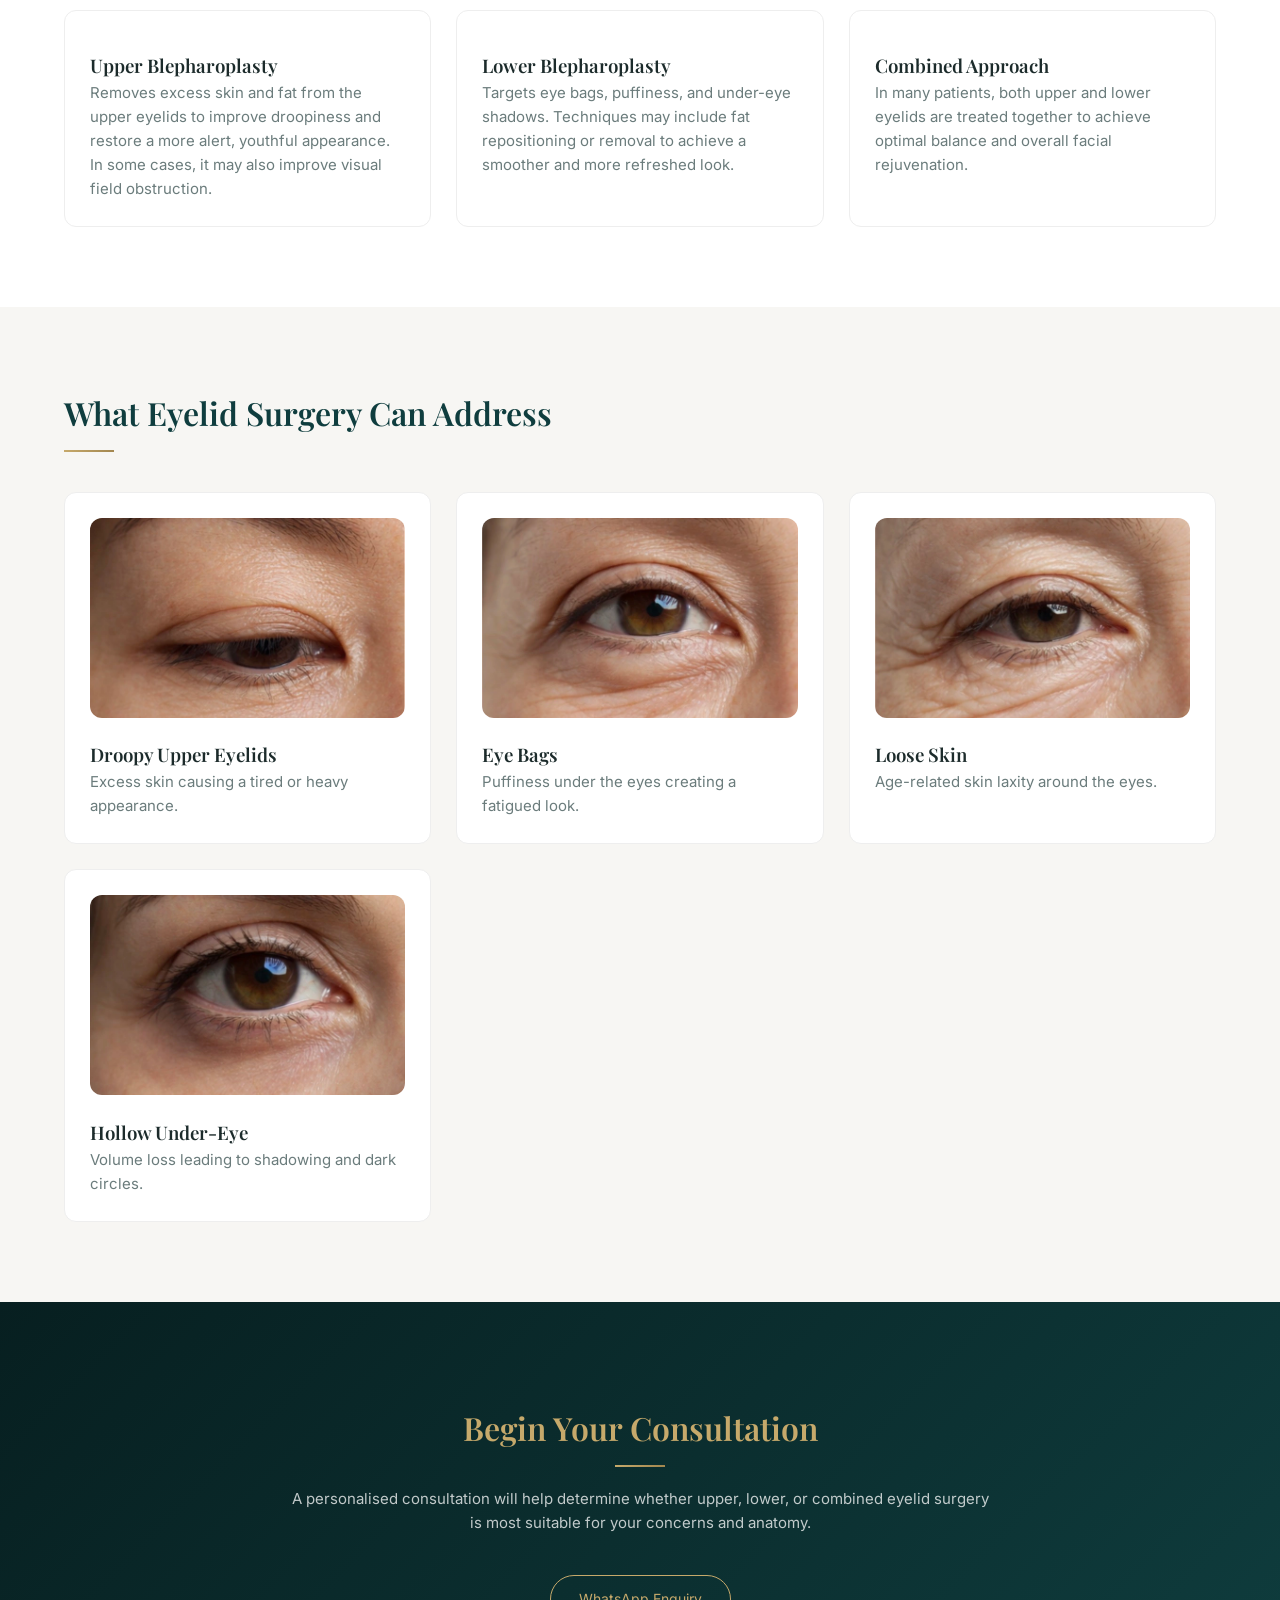
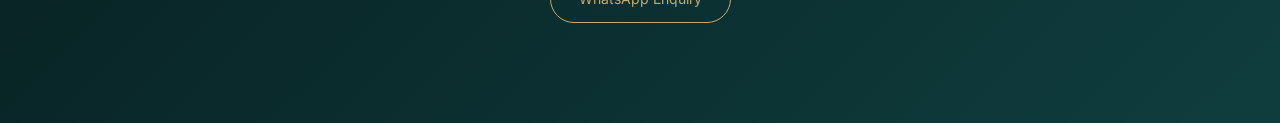
==== commit 2144e4f6: "Update eyelid.html" ====
--- a/eyelid.html
+++ b/eyelid.html
@@ -178,7 +178,6 @@
       <a href="https://wa.me/60182432682?text=Hello%20Dr%20Chooi,%20I%20would%20like%20to%20enquire%20about%20eyelid%20surgery." class="btn">
         WhatsApp Enquiry
       </a>
-      <a href="mailto:clinic@email.com" class="btn-outline">Email Us</a>
     </div>
 
   </div>
